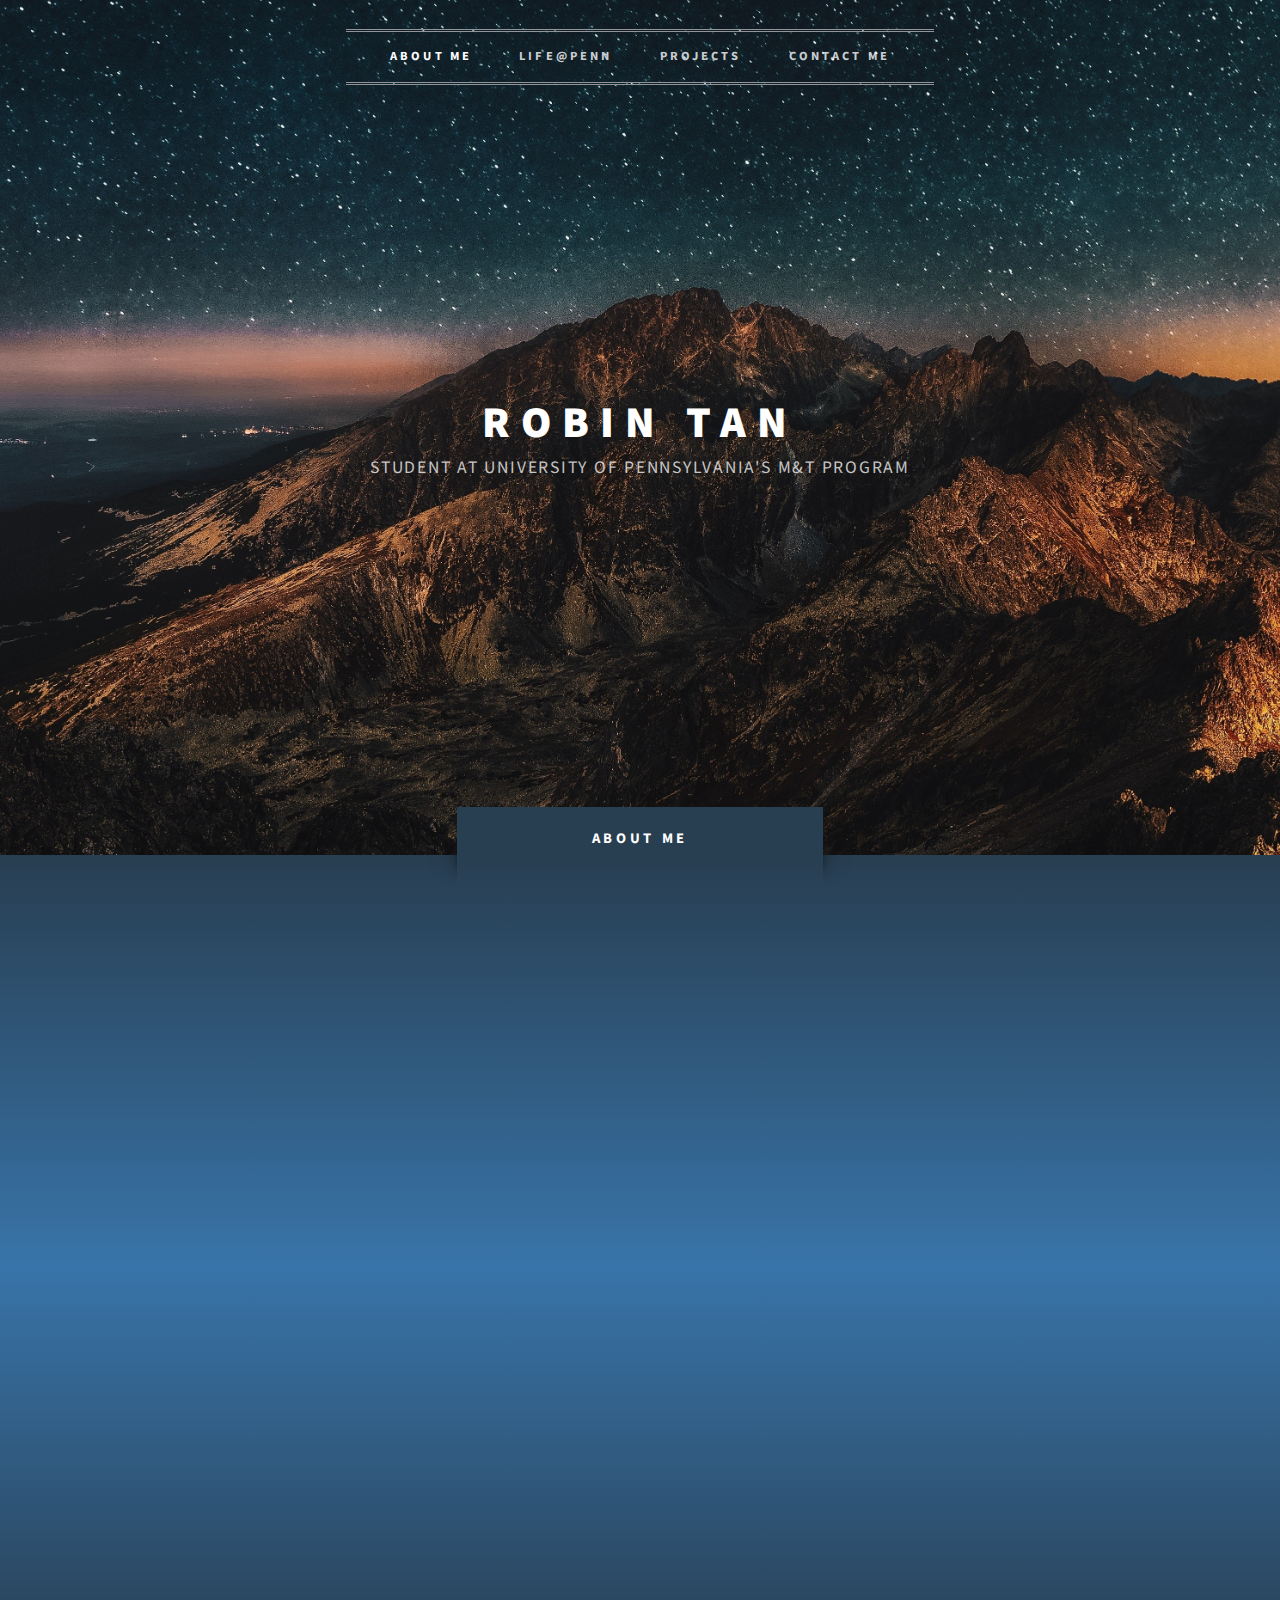
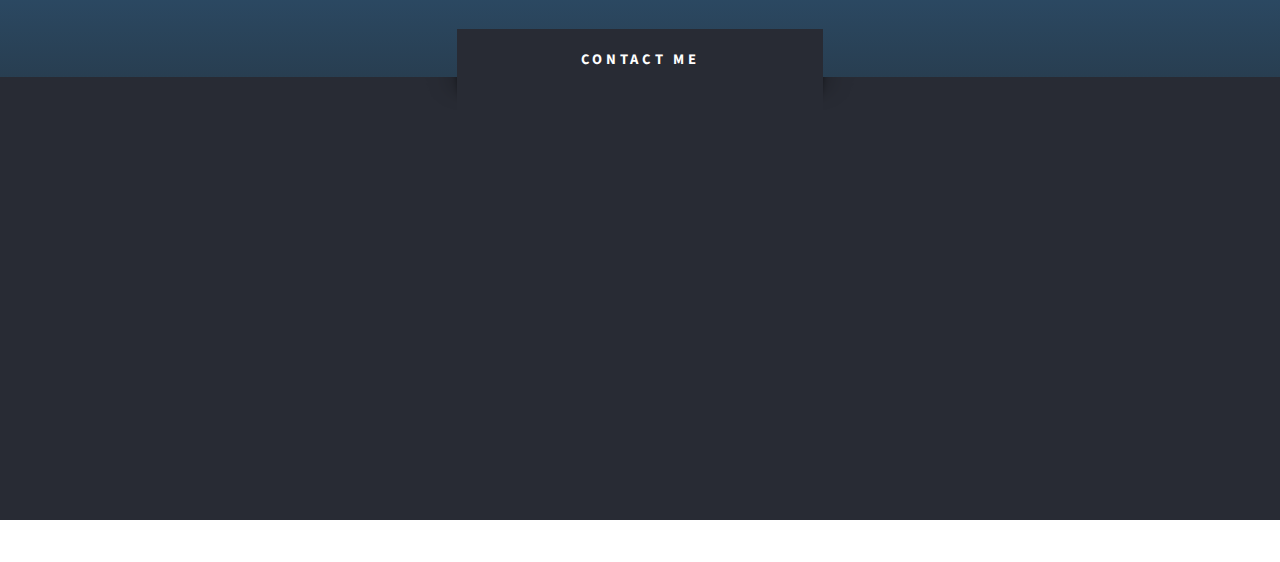
==== index.html @ c348335b "Uploaded files" ====
<!DOCTYPE HTML>
<!--
	Robin Tan Personal Website - About Me
	Adapted from @ajlkn | html5up.net
-->
<html>

	<head>
		<title>About Me | Robin Tan</title>
		<meta charset="utf-8" />
		<meta name="viewport" content="width=device-width, initial-scale=1, user-scalable=no" />
		<link rel="stylesheet" href="assets/css/main.css" />
		<link href="https://unpkg.com/aos@2.3.1/dist/aos.css" rel="stylesheet">
	</head>
	
	<body class="homepage is-preload" data-aos="fade-up">
	
		<div id="page-wrapper">

			<!-- Header -->
				<section id="header" class="wrapper">
				<!-- Banner image taken from https://scontent-lhr3-1.cdninstagram.com -->

					<!-- Logo -->
						<div id="logo">
							<h1>Robin Tan</h1>
							<p>Student at University of Pennsylvania's M&T Program</p>
						</div>

					<!-- Nav -->
						<nav id="nav">
							<ul>
								<li><a href="#aboutme;" style="color:#fff">About Me</a></li>
								<li><a href="Life@Penn.html">Life@Penn</a></li>
								<li><a href="Projects.html">Projects</a></li>
								<li><a href="#contactme;">Contact Me</a></li>
							</ul>
						</nav>

				</section>

			<!-- Body -->
				<section id="body" class="wrapper pagestyle1">
				
					<div id="aboutme;" class="title"> <a href ="#aboutme;" style="text-decoration:none;">About Me</a></div> 
					
					<div class="container">
					
						<img class = "image-round" src="images\headshot.jpg" height = "250" width = "250"  data-aos="fade-in" data-aos-duration="2500">
						
						<p class="style3" data-aos="fade-in" data-aos-duration="2500"> <br> I am a sophomore in the <a href="https://fisher.wharton.upenn.edu/" target = "_blank">
						Management and Technology Program</a>, a competitive dual-degree program between the <b>School of Engineering and Applied Science</b> and the 
						<b>Wharton School</b> at the <b>University of Pennsylvania</b>, where I am studying <b>Computer Science</b> and <b>Finance</b> with a minor in 
						Mathematics. </p><br>
						
						<p class="style3"  data-aos="fade-in" data-aos-duration="2500"> I am enthusiastic about pursuing software engineering, data analytics, and product management after graduation.
						Through my local state university, I have conducted a total of <b>6 research projects</b> in machine learning and artificial intelligence and have been published in numerous international conferences and journals.
						In addition, I am huge robotics geek: I had the honor of co-captaining the <b>world's first and only 2x World Champion</b> FIRST Tech Challenge robotics team.
						I also love dabbling in coding projects, and I have worked with companies ranging from small startups to industry-leading giants. </p><br>
						
						<p class="style3"  data-aos="fade-in" data-aos-duration="2500"> I am originally from <b>Beaverton, Oregon</b>, where I was the Valedictorian of Jesuit High School. 
						At Jesuit, I co-led our school's History Bowl team, co-led a STEM-for-youth volunteer organization, and volunteered frequently at a local retirement home. 
						My hobbies include teaching kids, playing poker, and hiking. In my free time, I love getting my hands dirty with do-it-yourself building projects as well as meeting new people :0! </p><br>
						</p>
						
					</div>
					
				</section>
				
				

			<!-- Footer -->
				<section id="footer" class="wrapper">
				
					<div id="contactme;" class="title"><a href= "#contactme;" style="text-decoration:none;">Contact Me</a></div>
					
					<div class="container" data-aos="fade-up" data-aos-duration="2500">
						<div class="row">
							<div class="col-23 col-12-medium">
							
								<!-- Contact -->
									<section class="feature-list small">
										<div class="row">
										
											<div class="col-3 col-12-small">
												<section>
													<h3 class="icon solid fa-home">Mailing Address</h3>
													<p>
														The Radian<br />
														3925 Walnut St<br />
														Philadelphia, PA 19104
													</p>
												</section>
											</div>
											
											<div class="col-3 col-12-small">
												<section>
													<h3 class="icon solid fa-comment">Social</h3>
													<p>
														<a href="https://github.com/robintan98" target = "_blank">github.com/robintan98</a><br/>
														<a href="https://linkedin.com/in/robintan00" target = "_blank">linkedin.com/in/robintan00</a><br/>
														<a href="https://facebook.com/robintan00" target = "_blank">facebook.com/robintan00</a>
													</p>
												</section>
											</div>
											
											<div class="col-3 col-12-small">
												<section>
													<h3 class="icon solid fa-envelope">Email</h3>
													<p>
														<a href="mailto:robin.tan98@gmail.com">robin.tan98@gmail.com</a>
														<a href="mailto:robintan@wharton.upenn.edu">robintan@wharton.upenn.edu</a>
													</p>
												</section>
											</div>
											
											<div class="col-3 col-12-small">
												<section>
													<h3 class="icon solid fa-phone">Phone</h3>
													<p>
														(503) 801-3299
													</p>
												</section>
											</div>
											
										</div>
									</section>

							</div>
						</div>
						<div id="copyright">
							<ul>
								<li>&copy;Robin Tan.</li><li>Adapted from <a href="http://html5up.net">HTML5 UP</a></li>
							</ul>
						</div>
						
					</div>
					
				</section>

		</div>

		<!-- Scripts -->
			<script src="assets/js/jquery.min.js"></script>
			<script src="assets/js/jquery.dropotron.min.js"></script>
			<script src="assets/js/browser.min.js"></script>
			<script src="assets/js/breakpoints.min.js"></script>
			<script src="assets/js/util.js"></script>
			<script src="assets/js/main.js"></script>
			<script src="https://unpkg.com/aos@next/dist/aos.js"></script>
			<script>
				AOS.init();
			</script>
			
	</body>
	
</html>
---- assets/css/main.css ----
@import url("fontawesome-all.min.css");
@import url("https://fonts.googleapis.com/css?family=Source+Sans+Pro:400,400italic,700,900");

/*
	Robin Tan Personal Website
	Adapted from @ajlkn | html5up.net
*/

html, body, div, span, applet, object,
iframe, h1, h2, h3, h4, h5, h6, p, blockquote,
pre, a, abbr, acronym, address, big, cite,
code, del, dfn, em, img, ins, kbd, q, s, samp,
small, strike, strong, sub, sup, tt, var, b,
u, i, center, dl, dt, dd, ol, ul, li, fieldset,
form, label, legend, table, caption, tbody,
tfoot, thead, tr, th, td, article, aside,
canvas, details, embed, figure, figcaption,
footer, header, hgroup, menu, nav, output, ruby,
section, summary, time, mark, audio, video {
	margin: 0;
	padding: 0;
	border: 0;
	font-size: 100%;
	font: inherit;
	vertical-align: baseline;}

article, aside, details, figcaption, figure,
footer, header, hgroup, menu, nav, section {
	display: block;}

body {
	line-height: 1;
	width: 100%;
    height: 100%;
    margin: 0px;
    padding: 0px;
    overflow-x: hidden; 
}

ol, ul {
	list-style: none;
}

blockquote, q {
	quotes: none;
}

	blockquote:before, blockquote:after, q:before, q:after {
		content: '';
		content: none;
	}

table {
	border-collapse: collapse;
	border-spacing: 0;
}

body {
	-webkit-text-size-adjust: none;
}

mark {
	background-color: transparent;
	color: inherit;
}

input::-moz-focus-inner {
	border: 0;
	padding: 0;
}

input, select, textarea {
	-moz-appearance: none;
	-webkit-appearance: none;
	-ms-appearance: none;
	appearance: none;
}

/* Basic */

	@-ms-viewport {
		width: device-width;
	}

	html {
		box-sizing: border-box;
		scroll-behavior: smooth;
	}

	*, *:before, *:after {
		box-sizing: inherit;
	}

	body.is-preload *, body.is-preload *:before, body.is-preload *:after {
		-moz-animation: none !important;
		-webkit-animation: none !important;
		-ms-animation: none !important;
		animation: none !important;
		-moz-transition: none !important;
		-webkit-transition: none !important;
		-ms-transition: none !important;
		transition: none !important;
	}

	body, input, textarea, select {
		font-family: 'Source Sans Pro', sans-serif;
		font-weight: 400;
		color: #919499;
		font-size: 14pt;
		line-height: 1.75em;
		letter-spacing: 0.025em;
	}

	h1, h2, h3, h4, h5, h6 {
		font-weight: 700;
		color: #484d55;
	}

		h1 a, h2 a, h3 a, h4 a, h5 a, h6 a {
			color: inherit;
			text-decoration: none;
		}

	a {
		-moz-transition: color .25s ease-in-out;
		-webkit-transition: color .25s ease-in-out;
		-ms-transition: color .25s ease-in-out;
		transition: color .25s ease-in-out;
		text-decoration: underline;
		color: #717479;
	}

		a:hover {
			text-decoration: none;
		}

	strong, b {
		font-weight: 700;
		color: #484d55;
	}

	blockquote {
		border-left: solid 0.5em #ddd;
		padding: 1em 0 1em 2em;
		font-style: italic;
	}

	em, i {
		font-style: italic;
	}

	hr {
		border: 0;
		border-top: solid 1px #ddd;
		margin: 2em 0 2em 0;
	}

	sub {
		position: relative;
		top: 0.5em;
		font-size: 0.8em;
	}

	sup {
		position: relative;
		top: -0.5em;
		font-size: 0.8em;
	}

	.nobr {
		white-space: nowrap;
	}

	br.clear {
		clear: both;
	}

	p, ul, ol, dl, table, blockquote, form {
		margin-bottom: 2em;
	}

/* Container */

	.container {
		margin: 0 auto;
		max-width: 100%;
		width: 68em;
	}
	
		.container .image {
			border: 2px solid #021a40;
			border-radius: 1%;
			backround-color: #ff0;
		}
		
		.container .image-round {
			border: 2px solid #021a40;
			border-radius: 50%;
			backround-color: #ff0;
		}

		@media screen and (max-width: 1680px) {

			.container {
				width: 70em;
			}

		}

		@media screen and (max-width: 1280px) {

			.container {
				width: calc(100% - 100px);
			}

		}

		@media screen and (max-width: 980px) {

			.container {
				width: calc(100% - 100px);
			}

		}

		@media screen and (max-width: 736px) {

			.container {
				width: calc(100% - 40px);
			}

		}

/* Row */

	.row {
		display: flex;
		flex-wrap: wrap;
		box-sizing: border-box;
		align-items: stretch;
	}

		.row > * {
			box-sizing: border-box;
		}

		.row.gtr-uniform > * > :last-child {
			margin-bottom: 0;
		}

		.row.aln-left {
			justify-content: flex-start;
		}

		.row.aln-center {
			justify-content: center;
		}

		.row.aln-right {
			justify-content: flex-end;
		}

		.row.aln-top {
			align-items: flex-start;
		}

		.row.aln-middle {
			align-items: center;
		}

		.row.aln-bottom {
			align-items: flex-end;
		}

		.row > .imp {
			order: -1;
		}

		.row > .col-1 {
			width: 8.33333%;
		}

		.row > .off-1 {
			margin-left: 8.33333%;
		}

		.row > .col-2 {
			width: 16.66667%;
		}

		.row > .off-2 {
			margin-left: 16.66667%;
		}

		.row > .col-3 {
			width: 25%;
		}

		.row > .off-3 {
			margin-left: 25%;
		}

		.row > .col-4 {
			width: 33.33333%;
		}

		.row > .off-4 {
			margin-left: 33.33333%;
		}

		.row > .col-5 {
			width: 41.66667%;
		}

		.row > .off-5 {
			margin-left: 41.66667%;
		}

		.row > .col-6 {
			width: 50%;
		}

		.row > .off-6 {
			margin-left: 50%;
		}

		.row > .col-7 {
			width: 58.33333%;
		}

		.row > .off-7 {
			margin-left: 58.33333%;
		}

		.row > .col-8 {
			width: 66.66667%;
		}

		.row > .off-8 {
			margin-left: 66.66667%;
		}

		.row > .col-9 {
			width: 75%;
		}

		.row > .off-9 {
			margin-left: 75%;
		}

		.row > .col-10 {
			width: 83.33333%;
		}

		.row > .off-10 {
			margin-left: 83.33333%;
		}

		.row > .col-11 {
			width: 91.66667%;
		}

		.row > .off-11 {
			margin-left: 91.66667%;
		}

		.row > .col-12 {
			width: 100%;
		}

		.row > .off-12 {
			margin-left: 100%;
		}

		.row.gtr-0 {
			margin-top: 0px;
			margin-left: 0px;
		}

			.row.gtr-0 > * {
				padding: 0px 0 0 0px;
			}

			.row.gtr-0.gtr-uniform {
				margin-top: 0px;
			}

				.row.gtr-0.gtr-uniform > * {
					padding-top: 0px;
				}

		.row.gtr-25 {
			margin-top: -12.5px;
			margin-left: -12.5px;
		}

			.row.gtr-25 > * {
				padding: 12.5px 0 0 12.5px;
			}

			.row.gtr-25.gtr-uniform {
				margin-top: -12.5px;
			}

				.row.gtr-25.gtr-uniform > * {
					padding-top: 12.5px;
				}

		.row.gtr-50 {
			margin-top: -25px;
			margin-left: -25px;
		}

			.row.gtr-50 > * {
				padding: 25px 0 0 25px;
			}

			.row.gtr-50.gtr-uniform {
				margin-top: -25px;
			}

				.row.gtr-50.gtr-uniform > * {
					padding-top: 25px;
				}

		.row {
			margin-top: -50px;
			margin-left: -50px;
		}

			.row > * {
				padding: 50px 0 0 50px;
			}

			.row.gtr-uniform {
				margin-top: -50px;
			}

				.row.gtr-uniform > * {
					padding-top: 50px;
				}

		.row.gtr-150 {
			margin-top: -75px;
			margin-left: -75px;
		}

			.row.gtr-150 > * {
				padding: 75px 0 0 75px;
			}

			.row.gtr-150.gtr-uniform {
				margin-top: -75px;
			}

				.row.gtr-150.gtr-uniform > * {
					padding-top: 75px;
				}

		.row.gtr-200 {
			margin-top: -100px;
			margin-left: -100px;
		}

			.row.gtr-200 > * {
				padding: 100px 0 0 100px;
			}

			.row.gtr-200.gtr-uniform {
				margin-top: -100px;
			}

				.row.gtr-200.gtr-uniform > * {
					padding-top: 100px;
				}

		@media screen and (max-width: 1680px) {

			.row {
				display: flex;
				flex-wrap: wrap;
				box-sizing: border-box;
				align-items: stretch;
			}

				.row > * {
					box-sizing: border-box;
				}

				.row.gtr-uniform > * > :last-child {
					margin-bottom: 0;
				}

				.row.aln-left {
					justify-content: flex-start;
				}

				.row.aln-center {
					justify-content: center;
				}

				.row.aln-right {
					justify-content: flex-end;
				}

				.row.aln-top {
					align-items: flex-start;
				}

				.row.aln-middle {
					align-items: center;
				}

				.row.aln-bottom {
					align-items: flex-end;
				}

				.row > .imp-xlarge {
					order: -1;
				}

				.row > .col-1-xlarge {
					width: 8.33333%;
				}

				.row > .off-1-xlarge {
					margin-left: 8.33333%;
				}

				.row > .col-2-xlarge {
					width: 16.66667%;
				}

				.row > .off-2-xlarge {
					margin-left: 16.66667%;
				}

				.row > .col-3-xlarge {
					width: 25%;
				}

				.row > .off-3-xlarge {
					margin-left: 25%;
				}

				.row > .col-4-xlarge {
					width: 33.33333%;
				}

				.row > .off-4-xlarge {
					margin-left: 33.33333%;
				}

				.row > .col-5-xlarge {
					width: 41.66667%;
				}

				.row > .off-5-xlarge {
					margin-left: 41.66667%;
				}

				.row > .col-6-xlarge {
					width: 50%;
				}

				.row > .off-6-xlarge {
					margin-left: 50%;
				}

				.row > .col-7-xlarge {
					width: 58.33333%;
				}

				.row > .off-7-xlarge {
					margin-left: 58.33333%;
				}

				.row > .col-8-xlarge {
					width: 66.66667%;
				}

				.row > .off-8-xlarge {
					margin-left: 66.66667%;
				}

				.row > .col-9-xlarge {
					width: 75%;
				}

				.row > .off-9-xlarge {
					margin-left: 75%;
				}

				.row > .col-10-xlarge {
					width: 83.33333%;
				}

				.row > .off-10-xlarge {
					margin-left: 83.33333%;
				}

				.row > .col-11-xlarge {
					width: 91.66667%;
				}

				.row > .off-11-xlarge {
					margin-left: 91.66667%;
				}

				.row > .col-12-xlarge {
					width: 100%;
				}

				.row > .off-12-xlarge {
					margin-left: 100%;
				}

				.row.gtr-0 {
					margin-top: 0px;
					margin-left: 0px;
				}

					.row.gtr-0 > * {
						padding: 0px 0 0 0px;
					}

					.row.gtr-0.gtr-uniform {
						margin-top: 0px;
					}

						.row.gtr-0.gtr-uniform > * {
							padding-top: 0px;
						}

				.row.gtr-25 {
					margin-top: -12.5px;
					margin-left: -12.5px;
				}

					.row.gtr-25 > * {
						padding: 12.5px 0 0 12.5px;
					}

					.row.gtr-25.gtr-uniform {
						margin-top: -12.5px;
					}

						.row.gtr-25.gtr-uniform > * {
							padding-top: 12.5px;
						}

				.row.gtr-50 {
					margin-top: -25px;
					margin-left: -25px;
				}

					.row.gtr-50 > * {
						padding: 25px 0 0 25px;
					}

					.row.gtr-50.gtr-uniform {
						margin-top: -25px;
					}

						.row.gtr-50.gtr-uniform > * {
							padding-top: 25px;
						}

				.row {
					margin-top: -50px;
					margin-left: -50px;
				}

					.row > * {
						padding: 50px 0 0 50px;
					}

					.row.gtr-uniform {
						margin-top: -50px;
					}

						.row.gtr-uniform > * {
							padding-top: 50px;
						}

				.row.gtr-150 {
					margin-top: -75px;
					margin-left: -75px;
				}

					.row.gtr-150 > * {
						padding: 75px 0 0 75px;
					}

					.row.gtr-150.gtr-uniform {
						margin-top: -75px;
					}

						.row.gtr-150.gtr-uniform > * {
							padding-top: 75px;
						}

				.row.gtr-200 {
					margin-top: -100px;
					margin-left: -100px;
				}

					.row.gtr-200 > * {
						padding: 100px 0 0 100px;
					}

					.row.gtr-200.gtr-uniform {
						margin-top: -100px;
					}

						.row.gtr-200.gtr-uniform > * {
							padding-top: 100px;
						}

		}

		@media screen and (max-width: 1280px) {

			.row {
				display: flex;
				flex-wrap: wrap;
				box-sizing: border-box;
				align-items: stretch;
			}

				.row > * {
					box-sizing: border-box;
				}

				.row.gtr-uniform > * > :last-child {
					margin-bottom: 0;
				}

				.row.aln-left {
					justify-content: flex-start;
				}

				.row.aln-center {
					justify-content: center;
				}

				.row.aln-right {
					justify-content: flex-end;
				}

				.row.aln-top {
					align-items: flex-start;
				}

				.row.aln-middle {
					align-items: center;
				}

				.row.aln-bottom {
					align-items: flex-end;
				}

				.row > .imp-large {
					order: -1;
				}

				.row > .col-1-large {
					width: 8.33333%;
				}

				.row > .off-1-large {
					margin-left: 8.33333%;
				}

				.row > .col-2-large {
					width: 16.66667%;
				}

				.row > .off-2-large {
					margin-left: 16.66667%;
				}

				.row > .col-3-large {
					width: 25%;
				}

				.row > .off-3-large {
					margin-left: 25%;
				}

				.row > .col-4-large {
					width: 33.33333%;
				}

				.row > .off-4-large {
					margin-left: 33.33333%;
				}

				.row > .col-5-large {
					width: 41.66667%;
				}

				.row > .off-5-large {
					margin-left: 41.66667%;
				}

				.row > .col-6-large {
					width: 50%;
				}

				.row > .off-6-large {
					margin-left: 50%;
				}

				.row > .col-7-large {
					width: 58.33333%;
				}

				.row > .off-7-large {
					margin-left: 58.33333%;
				}

				.row > .col-8-large {
					width: 66.66667%;
				}

				.row > .off-8-large {
					margin-left: 66.66667%;
				}

				.row > .col-9-large {
					width: 75%;
				}

				.row > .off-9-large {
					margin-left: 75%;
				}

				.row > .col-10-large {
					width: 83.33333%;
				}

				.row > .off-10-large {
					margin-left: 83.33333%;
				}

				.row > .col-11-large {
					width: 91.66667%;
				}

				.row > .off-11-large {
					margin-left: 91.66667%;
				}

				.row > .col-12-large {
					width: 100%;
				}

				.row > .off-12-large {
					margin-left: 100%;
				}

				.row.gtr-0 {
					margin-top: 0px;
					margin-left: 0px;
				}

					.row.gtr-0 > * {
						padding: 0px 0 0 0px;
					}

					.row.gtr-0.gtr-uniform {
						margin-top: 0px;
					}

						.row.gtr-0.gtr-uniform > * {
							padding-top: 0px;
						}

				.row.gtr-25 {
					margin-top: -8.75px;
					margin-left: -8.75px;
				}

					.row.gtr-25 > * {
						padding: 8.75px 0 0 8.75px;
					}

					.row.gtr-25.gtr-uniform {
						margin-top: -8.75px;
					}

						.row.gtr-25.gtr-uniform > * {
							padding-top: 8.75px;
						}

				.row.gtr-50 {
					margin-top: -17.5px;
					margin-left: -17.5px;
				}

					.row.gtr-50 > * {
						padding: 17.5px 0 0 17.5px;
					}

					.row.gtr-50.gtr-uniform {
						margin-top: -17.5px;
					}

						.row.gtr-50.gtr-uniform > * {
							padding-top: 17.5px;
						}

				.row {
					margin-top: -35px;
					margin-left: -35px;
				}

					.row > * {
						padding: 35px 0 0 35px;
					}

					.row.gtr-uniform {
						margin-top: -35px;
					}

						.row.gtr-uniform > * {
							padding-top: 35px;
						}

				.row.gtr-150 {
					margin-top: -52.5px;
					margin-left: -52.5px;
				}

					.row.gtr-150 > * {
						padding: 52.5px 0 0 52.5px;
					}

					.row.gtr-150.gtr-uniform {
						margin-top: -52.5px;
					}

						.row.gtr-150.gtr-uniform > * {
							padding-top: 52.5px;
						}

				.row.gtr-200 {
					margin-top: -70px;
					margin-left: -70px;
				}

					.row.gtr-200 > * {
						padding: 70px 0 0 70px;
					}

					.row.gtr-200.gtr-uniform {
						margin-top: -70px;
					}

						.row.gtr-200.gtr-uniform > * {
							padding-top: 70px;
						}

		}

		@media screen and (max-width: 980px) {

			.row {
				display: flex;
				flex-wrap: wrap;
				box-sizing: border-box;
				align-items: stretch;
			}

				.row > * {
					box-sizing: border-box;
				}

				.row.gtr-uniform > * > :last-child {
					margin-bottom: 0;
				}

				.row.aln-left {
					justify-content: flex-start;
				}

				.row.aln-center {
					justify-content: center;
				}

				.row.aln-right {
					justify-content: flex-end;
				}

				.row.aln-top {
					align-items: flex-start;
				}

				.row.aln-middle {
					align-items: center;
				}

				.row.aln-bottom {
					align-items: flex-end;
				}

				.row > .imp-medium {
					order: -1;
				}

				.row > .col-1-medium {
					width: 8.33333%;
				}

				.row > .off-1-medium {
					margin-left: 8.33333%;
				}

				.row > .col-2-medium {
					width: 16.66667%;
				}

				.row > .off-2-medium {
					margin-left: 16.66667%;
				}

				.row > .col-3-medium {
					width: 25%;
				}

				.row > .off-3-medium {
					margin-left: 25%;
				}

				.row > .col-4-medium {
					width: 33.33333%;
				}

				.row > .off-4-medium {
					margin-left: 33.33333%;
				}

				.row > .col-5-medium {
					width: 41.66667%;
				}

				.row > .off-5-medium {
					margin-left: 41.66667%;
				}

				.row > .col-6-medium {
					width: 50%;
				}

				.row > .off-6-medium {
					margin-left: 50%;
				}

				.row > .col-7-medium {
					width: 58.33333%;
				}

				.row > .off-7-medium {
					margin-left: 58.33333%;
				}

				.row > .col-8-medium {
					width: 66.66667%;
				}

				.row > .off-8-medium {
					margin-left: 66.66667%;
				}

				.row > .col-9-medium {
					width: 75%;
				}

				.row > .off-9-medium {
					margin-left: 75%;
				}

				.row > .col-10-medium {
					width: 83.33333%;
				}

				.row > .off-10-medium {
					margin-left: 83.33333%;
				}

				.row > .col-11-medium {
					width: 91.66667%;
				}

				.row > .off-11-medium {
					margin-left: 91.66667%;
				}

				.row > .col-12-medium {
					width: 100%;
				}

				.row > .off-12-medium {
					margin-left: 100%;
				}

				.row.gtr-0 {
					margin-top: 0px;
					margin-left: 0px;
				}

					.row.gtr-0 > * {
						padding: 0px 0 0 0px;
					}

					.row.gtr-0.gtr-uniform {
						margin-top: 0px;
					}

						.row.gtr-0.gtr-uniform > * {
							padding-top: 0px;
						}

				.row.gtr-25 {
					margin-top: -12.5px;
					margin-left: -12.5px;
				}

					.row.gtr-25 > * {
						padding: 12.5px 0 0 12.5px;
					}

					.row.gtr-25.gtr-uniform {
						margin-top: -12.5px;
					}

						.row.gtr-25.gtr-uniform > * {
							padding-top: 12.5px;
						}

				.row.gtr-50 {
					margin-top: -25px;
					margin-left: -25px;
				}

					.row.gtr-50 > * {
						padding: 25px 0 0 25px;
					}

					.row.gtr-50.gtr-uniform {
						margin-top: -25px;
					}

						.row.gtr-50.gtr-uniform > * {
							padding-top: 25px;
						}

				.row {
					margin-top: -50px;
					margin-left: -50px;
				}

					.row > * {
						padding: 50px 0 0 50px;
					}

					.row.gtr-uniform {
						margin-top: -50px;
					}

						.row.gtr-uniform > * {
							padding-top: 50px;
						}

				.row.gtr-150 {
					margin-top: -75px;
					margin-left: -75px;
				}

					.row.gtr-150 > * {
						padding: 75px 0 0 75px;
					}

					.row.gtr-150.gtr-uniform {
						margin-top: -75px;
					}

						.row.gtr-150.gtr-uniform > * {
							padding-top: 75px;
						}

				.row.gtr-200 {
					margin-top: -100px;
					margin-left: -100px;
				}

					.row.gtr-200 > * {
						padding: 100px 0 0 100px;
					}

					.row.gtr-200.gtr-uniform {
						margin-top: -100px;
					}

						.row.gtr-200.gtr-uniform > * {
							padding-top: 100px;
						}

		}

		@media screen and (max-width: 736px) {

			.row {
				display: flex;
				flex-wrap: wrap;
				box-sizing: border-box;
				align-items: stretch;
			}

				.row > * {
					box-sizing: border-box;
				}

				.row.gtr-uniform > * > :last-child {
					margin-bottom: 0;
				}

				.row.aln-left {
					justify-content: flex-start;
				}

				.row.aln-center {
					justify-content: center;
				}

				.row.aln-right {
					justify-content: flex-end;
				}

				.row.aln-top {
					align-items: flex-start;
				}

				.row.aln-middle {
					align-items: center;
				}

				.row.aln-bottom {
					align-items: flex-end;
				}

				.row > .imp-small {
					order: -1;
				}

				.row > .col-1-small {
					width: 8.33333%;
				}

				.row > .off-1-small {
					margin-left: 8.33333%;
				}

				.row > .col-2-small {
					width: 16.66667%;
				}

				.row > .off-2-small {
					margin-left: 16.66667%;
				}

				.row > .col-3-small {
					width: 25%;
				}

				.row > .off-3-small {
					margin-left: 25%;
				}

				.row > .col-4-small {
					width: 33.33333%;
				}

				.row > .off-4-small {
					margin-left: 33.33333%;
				}

				.row > .col-5-small {
					width: 41.66667%;
				}

				.row > .off-5-small {
					margin-left: 41.66667%;
				}

				.row > .col-6-small {
					width: 50%;
				}

				.row > .off-6-small {
					margin-left: 50%;
				}

				.row > .col-7-small {
					width: 58.33333%;
				}

				.row > .off-7-small {
					margin-left: 58.33333%;
				}

				.row > .col-8-small {
					width: 66.66667%;
				}

				.row > .off-8-small {
					margin-left: 66.66667%;
				}

				.row > .col-9-small {
					width: 75%;
				}

				.row > .off-9-small {
					margin-left: 75%;
				}

				.row > .col-10-small {
					width: 83.33333%;
				}

				.row > .off-10-small {
					margin-left: 83.33333%;
				}

				.row > .col-11-small {
					width: 91.66667%;
				}

				.row > .off-11-small {
					margin-left: 91.66667%;
				}

				.row > .col-12-small {
					width: 100%;
				}

				.row > .off-12-small {
					margin-left: 100%;
				}

				.row.gtr-0 {
					margin-top: 0px;
					margin-left: 0px;
				}

					.row.gtr-0 > * {
						padding: 0px 0 0 0px;
					}

					.row.gtr-0.gtr-uniform {
						margin-top: 0px;
					}

						.row.gtr-0.gtr-uniform > * {
							padding-top: 0px;
						}

				.row.gtr-25 {
					margin-top: -7.5px;
					margin-left: -7.5px;
				}

					.row.gtr-25 > * {
						padding: 7.5px 0 0 7.5px;
					}

					.row.gtr-25.gtr-uniform {
						margin-top: -7.5px;
					}

						.row.gtr-25.gtr-uniform > * {
							padding-top: 7.5px;
						}

				.row.gtr-50 {
					margin-top: -15px;
					margin-left: -15px;
				}

					.row.gtr-50 > * {
						padding: 15px 0 0 15px;
					}

					.row.gtr-50.gtr-uniform {
						margin-top: -15px;
					}

						.row.gtr-50.gtr-uniform > * {
							padding-top: 15px;
						}

				.row {
					margin-top: -30px;
					margin-left: -30px;
				}

					.row > * {
						padding: 30px 0 0 30px;
					}

					.row.gtr-uniform {
						margin-top: -30px;
					}

						.row.gtr-uniform > * {
							padding-top: 30px;
						}

				.row.gtr-150 {
					margin-top: -45px;
					margin-left: -45px;
				}

					.row.gtr-150 > * {
						padding: 45px 0 0 45px;
					}

					.row.gtr-150.gtr-uniform {
						margin-top: -45px;
					}

						.row.gtr-150.gtr-uniform > * {
							padding-top: 45px;
						}

				.row.gtr-200 {
					margin-top: -60px;
					margin-left: -60px;
				}

					.row.gtr-200 > * {
						padding: 60px 0 0 60px;
					}

					.row.gtr-200.gtr-uniform {
						margin-top: -60px;
					}

						.row.gtr-200.gtr-uniform > * {
							padding-top: 60px;
						}

		}

/* Section/Article */

	section,
	article {
		margin: 0 0 4em 0;
	}

	section > :last-child,
	article > :last-child,
	section:last-child,
	article:last-child {
		margin-bottom: 0;
	}

	header.style1 {
		text-align: center;
		padding: 3em 0 3em 0;
	}

		header.style1 h2 {
			font-weight: 700;
			font-size: 2em;
			letter-spacing: 0.075em;
			line-height: 1.5em;
		}

		header.style1 p {
			color: #b1b4b9;
			display: block;
			margin: 1.15em 0 0 0;
			font-size: 1.3em;
			letter-spacing: 0.075em;
			line-height: 1.5em;
		}

/* Table */

	table {
		width: 100%;
	}

		table.default {
			width: 100%;
		}

			table.default tbody tr:nth-child(2n+2) {
				background: #f4f4f4;
			}

			table.default td {
				padding: 0.5em 1em 0.5em 1em;
			}

			table.default th {
				text-align: left;
				font-weight: 400;
				padding: 0.5em 1em 0.5em 1em;
			}

			table.default thead {
				background: #484d55;
				color: #fff;
			}

			table.default tfoot {
				background: #eee;
			}

/* Form */

	form label {
		display: block;
		font-weight: 700;
		color: #484d55;
		margin: 0.25em 0 0.5em 0;
	}

	form input[type="text"],
	form input[type="email"],
	form input[type="password"],
	form select,
	form textarea {
		-moz-transition: all .25s ease-in-out;
		-webkit-transition: all .25s ease-in-out;
		-ms-transition: all .25s ease-in-out;
		transition: all .25s ease-in-out;
		-webkit-appearance: none;
		display: block;
		border: 0;
		background: #eee;
		box-shadow: inset 0px 0px 1px 0px #a0a1a7;
		border-radius: 0.35em;
		width: 100%;
		padding: 0.75em 1em 0.75em 1em;
	}

		form input[type="text"]:focus,
		form input[type="email"]:focus,
		form input[type="password"]:focus,
		form select:focus,
		form textarea:focus {
			background: #f8f8f8;
		}

	form input[type="text"],
	form input[type="email"]
	input[type="password"] {
		line-height: 1em;
	}

	form select {
		line-height: 1em;
	}

	form textarea {
		min-height: 8em;
	}

	form ul.actions {
		margin-top: 0;
	}

	form ::-webkit-input-placeholder {
		color: #555 !important;
		font-style: italic;
		line-height: 1.35em;
	}

	form :-moz-placeholder {
		color: #555 !important;
		font-style: italic;
	}

	form ::-moz-placeholder {
		color: #555 !important;
		font-style: italic;
	}

	form :-ms-input-placeholder {
		color: #555 !important;
		font-style: italic;
	}

	form ::-moz-focus-inner {
		border: 0;
	}

/* Image */

	.image {
		display: inline-block;
	}

		.image img {
			display: block;
			width: 100%;
		}

		.image.fit {
			display: block;
			width: 100%;
		}

		.image.left {
			float: left;
			margin: 0 2em 2em 0;
		}

		.image.centered {
			display: block;
			margin: 0 0 2em 0;
		}

			.image.centered img {
				margin: 0 auto;
				width: auto;
			}

		.image.featured {
			display: block;
			width: 100%;
			margin: 0 0 2em 0;
		}

/* Button */

	input[type="button"],
	input[type="submit"],
	input[type="reset"],
	button,
	.button {
		-moz-transition: all .25s ease-in-out;
		-webkit-transition: all .25s ease-in-out;
		-ms-transition: all .25s ease-in-out;
		transition: all .25s ease-in-out;
		display: inline-block;
		background: #444;
		text-align: center;
		text-transform: uppercase;
		font-weight: 700;
		letter-spacing: 0.25em;
		text-decoration: none;
		border-radius: 0.35em;
		border: 0;
		outline: 0;
		cursor: pointer;
		padding: 0 2.25em 0 2.25em;
		font-size: 0.9em;
		min-width: 12em;
		height: 4em;
		line-height: 4em;
	}

		input[type="button"]:hover,
		input[type="submit"]:hover,
		input[type="reset"]:hover,
		button:hover,
		.button:hover {
			background-color: #f98780;
		}

		input[type="button"].large,
		input[type="submit"].large,
		input[type="reset"].large,
		button.large,
		.button.large {
			font-size: 1em;
			min-width: 14em;
		}

		input[type="button"].style1,
		input[type="submit"].style1,
		input[type="reset"].style1,
		button.style1,
		.button.style1 {
			background: #e97770 url("images/overlay.png");
			color: #fff;
		}

			input[type="button"].style1:hover,
			input[type="submit"].style1:hover,
			input[type="reset"].style1:hover,
			button.style1:hover,
			.button.style1:hover {
				background-color: #f98780;
			}

			input[type="button"].style1:active,
			input[type="submit"].style1:active,
			input[type="reset"].style1:active,
			button.style1:active,
			.button.style1:active {
				background-color: #d96760;
			}

		input[type="button"].style2,
		input[type="submit"].style2,
		input[type="reset"].style2,
		button.style2,
		.button.style2 {
			background: none;
			color: #606167;
			box-shadow: inset 0px 0px 2px 0px #a0a1a7;
		}

			input[type="button"].style2:hover,
			input[type="submit"].style2:hover,
			input[type="reset"].style2:hover,
			button.style2:hover,
			.button.style2:hover {
				box-shadow: inset 0px 0px 2px 0px #606167;
			}

			input[type="button"].style2:active,
			input[type="submit"].style2:active,
			input[type="reset"].style2:active,
			button.style2:active,
			.button.style2:active {
				box-shadow: inset 0px 0px 2px 0px #202127;
			}

		input[type="button"].style3,
		input[type="submit"].style3,
		input[type="reset"].style3,
		button.style3,
		.button.style3 {
			background: #2f333b url("images/overlay.png");
			color: #fff;
		}

			input[type="button"].style3:hover,
			input[type="submit"].style3:hover,
			input[type="reset"].style3:hover,
			button.style3:hover,
			.button.style3:hover {
				background-color: #3f434b;
			}

			input[type="button"].style3:active,
			input[type="submit"].style3:active,
			input[type="reset"].style3:active,
			button.style3:active,
			.button.style3:active {
				background-color: #1f232b;
			}

/* List */

	ul {
		list-style: disc;
		padding-left: 1em;
	}

		ul li {
			padding-left: 0.5em;
		}

		ul.style2 {
			list-style: none;
			padding-left: 0;
		}

			ul.style2 li {
				border-top: solid 1px #eee;
				padding: 1.5em 0 0 0;
				margin: 1.5em 0 0 0;
			}

				ul.style2 li:first-child {
					border-top: 0;
					padding-top: 0;
					margin-top: 0;
				}

		ul.style3 {
			list-style: none;
			padding-left: 0;
		}

			ul.style3 li {
				border-top: solid 1px #eee;
				padding: 0.5em 0 0 0;
				margin: 0.5em 0 0 0;
			}

				ul.style3 li:first-child {
					border-top: 0;
					padding-top: 0;
					margin-top: 0;
				}

	ol {
		list-style: decimal;
		padding-left: 1.25em;
	}

		ol li {
			padding-left: 0.25em;
		}

/* Actions */

	ul.actions {
		list-style: none;
		padding-left: 0;
		margin: 3em 0 0 0;
	}

		ul.actions li {
			display: inline-block;
			margin: 0 0.75em 0 0.75em;
			padding-left: 0;
		}

			ul.actions li:first-child {
				margin-left: 0;
			}

			ul.actions li:last-child {
				margin-right: 0;
			}

		ul.actions.special {
			text-align: center;
		}

/* RowBox - Left*/

	.rowbox-left {
		position: relative;
		display: block;
		color: #d9d9d9;
		text-decoration: none;
		-moz-transition: all .25s ease-in-out;
		-webkit-transition: all .25s ease-in-out;
		-o-transition: all .25s ease-in-out;
		-ms-transition: all .25s ease-in-out;
		transition: all .25s ease-in-out;
		border-radius: 0.5em;
		border: 2px solid;
		border-color: #d9d9d9;
		padding: 0 1.5em 0 1.5em;
		height: 14em;
	}

		.rowbox-left .description img {
			position:absolute;
			vertical-align: middle;
			left: 1em;
			top: 50%;
			transform: translateY(-50%);
			height: 12em;
			width: 23%;
			border-radius: 0.5em;
		}
		
		.rowbox-left .description h1{
			width:300px;
			font-size: 1.4em;
			font-family: monaco;
			text-align: left;
			line-height: normal;
			width: 75%;
			padding-top: 0.75em;
			padding-bottom: 0;
			margin-left: auto;
			word-wrap: break-word;
		}
		
		.rowbox-left .description h2{
			width:300px;
			font-size: 0.75em;
			font-family: monaco;
			text-align: left;
			width: 75%;
			padding-top: 0.1em;
			padding-bottom: 0.3em;
			margin-left: auto;
			word-wrap: break-word;
		}
		
		.rowbox-left .description h3{
			width:300px;
			font-size: 0.9em;
			font-family: monaco;
			text-align: left;
			line-height: normal;
			font-weight: 500;
			width: 75%;
			padding-top: 0.3em;
			padding-bottom: 0.3em;
			margin-left: auto;
			word-wrap: break-word;
		}
		
		.rowbox-left .description h4{
			width:300px;
			font-size: 0.7em;
			font-family: monaco;
			text-align: left;
			line-height: normal;
			font-weight: 500;
			width: 75%;
			padding-top: 0.3em;
			margin-left: auto;
			word-wrap: break-word;
		}
		
		.rowbox-left hr {
			width:300px;
			width: 75%;
			margin: 5px 0 5px 0;
			margin-left: auto;
			border-style: dotted;
			padding-top: 0;
			padding-bottom: 0;
		}		
		
/* RowBox - Right*/

	.rowbox-right {
		position: relative;
		display: block;
		color: #d9d9d9;
		text-decoration: none;
		-moz-transition: all .25s ease-in-out;
		-webkit-transition: all .25s ease-in-out;
		-o-transition: all .25s ease-in-out;
		-ms-transition: all .25s ease-in-out;
		transition: all .25s ease-in-out;
		border-radius: 0.5em;
		border: 2px solid;
		border-color: #d9d9d9;
		padding: 0 1.5em 0 1.5em;
		height: 14em;
	}

		.rowbox-right .description img {
			position:absolute;
			vertical-align: middle;
			right: 1em;
			top: 50%;
			transform: translateY(-50%);
			height: 12em;
			width: 23%;
			border-radius: 0.5em;
		}
		
		.rowbox-right .description h1{
			width:300px;
			font-size: 1.4em;
			font-family: monaco;
			text-align: left;
			line-height: normal;
			width: 75%;
			padding-top: 0.75em;
			padding-bottom: 0;
			margin-right: auto;
			word-wrap: break-word;
		}
		
		.rowbox-right .description h2{
			width:300px;
			font-size: 0.75em;
			font-family: monaco;
			text-align: left;
			width: 75%;
			padding-top: 0.1em;
			padding-bottom: 0.3em;
			margin-right: auto;
			word-wrap: break-word;
		}
		
		.rowbox-right .description h3{
			width:300px;
			font-size: 0.9em;
			font-family: monaco;
			text-align: left;
			line-height: normal;
			font-weight: 500;
			width: 75%;
			padding-top: 0.3em;
			padding-bottom: 0.3em;
			margin-right: auto;
			word-wrap: break-word;
		}
		
		.rowbox-right .description h4{
			width:300px;
			font-size: 0.7em;
			font-family: monaco;
			text-align: left;
			line-height: normal;
			font-weight: 500;
			width: 75%;
			padding-top: 0.3em;
			margin-right: auto;
			word-wrap: break-word;
		}
		
		.rowbox-right hr {
			width:300px;
			width: 75%;
			margin: 5px 0 5px 0;
			margin-right: auto;
			border-style: dotted;
			padding-top: 0;
			padding-bottom: 0;
		}

/* Feature List */

	.feature-list {
		max-width: 58em;
		margin-left: auto;
		margin-right: auto;
		position: relative;
		top: 0.75em;
	}

		.feature-list section {
			border-top: solid 1px #eee;
			padding-top: 3em;
			padding-left: 5em;
			position: relative;
		}

		.feature-list h3 {
			color: #e97770 !important;
			margin: -0.35em 0 0.75em 0;
			font-size: 1.15em;
			letter-spacing: 0.05em;
		}

			.feature-list h3:before {
				display: block;
				color: #fff;
				background: #2f333b url("images/overlay.png");
				border-radius: 2.5em;
				text-align: center;
				width: 2.5em;
				height: 2.5em;
				line-height: 2.5em;
				margin-right: 0.75em;
				position: absolute;
				left: 0;
				margin-top: -0.5em;
			}

		.feature-list.small section {
			padding-left: 3.5em;
		}

		.feature-list.small h3:before {
			font-size: 0.8em;
		}

/* Icons */

	.icon {
		text-decoration: none;
		text-decoration: none;
	}

		.icon:before {
			-moz-osx-font-smoothing: grayscale;
			-webkit-font-smoothing: antialiased;
			display: inline-block;
			font-style: normal;
			font-variant: normal;
			text-rendering: auto;
			line-height: 1;
			text-transform: none !important;
			font-family: 'Font Awesome 5 Free';
			font-weight: 400;
		}

		.icon:before {
			line-height: inherit;
			font-size: 1.25em;
		}

		.icon > .label {
			display: none;
		}

		.icon.solid:before {
			font-weight: 900;
		}

		.icon.brands:before {
			font-family: 'Font Awesome 5 Brands';
		}

/* Box */

	.box header {
		margin: 0 0 1.5em 0;
	}

		.box header.style1 {
			position: relative;
			margin: -0.5em 0 0 0;
			padding-top: 0;
		}

	.box h2 {
		margin: 0 0 0.75em 0;
		font-size: 1.15em;
		letter-spacing: 0.05em;
	}

	.box h3 {
		margin: 0 0 0.5em 0;
		font-size: 1em;
		font-weight: 600;
		letter-spacing: 0.05em;
	}

	.box.post-excerpt .image.left {
		position: relative;
		top: 0.5em;
		width: 5em;
	}

	.box.post-excerpt h3, .box.post-excerpt p {
		margin-left: 7em;
	}

/* Wrapper */

	.wrapper {
		position: relative;
		padding: 6em 0 9em 0;
	}

		.wrapper .title {
			position: absolute;
			top: 0;
			left: 50%;
			text-align: center;
			text-transform: uppercase;
			display: block;
			font-weight: 700;
			letter-spacing: 0.25em;
			font-size: 1em;
			width: 25em;
			height: 3.25em;
			top: -3.25em;
			line-height: 3.25em;
			margin-bottom: -3.25em;
			margin-left: -12.5em;
			padding-top: 0.5em;
		}

			.wrapper .title:before {
				content: '';
				position: absolute;
				bottom: -38px;
				left: -35px;
				width: 35px;
				height: 38px;
				background: url("images/shadow.png");
			}

			.wrapper .title:after {
				-moz-transform: scaleX(-1);
				-webkit-transform: scaleX(-1);
				-ms-transform: scaleX(-1);
				transform: scaleX(-1);
				content: '';
				position: absolute;
				bottom: -38px;
				right: -35px;
				width: 35px;
				height: 38px;
				background: url("images/shadow.png");
			}
			
		.wrapper.pagestyle1 {
			background-image: linear-gradient(#283E51, #3874A9, #283E51);
			color: #eee;
			color: rgba(255, 255, 255, 0.75);
		}

			.wrapper.pagestyle1 .title {
				background: #283E51;
				color: #fff;
			}

			.wrapper.pagestyle1 h1, .wrapper.pagestyle1 h2, .wrapper.pagestyle1 h3, .wrapper.pagestyle1 h4, .wrapper.pagestyle1 h5, .wrapper.pagestyle1 h6, .wrapper.pagestyle1 strong, .wrapper.pagestyle1 b, .wrapper.pagestyle1 a {
				color: #fff;
			}
			
		.wrapper.pagestyle2 {
			background-image: linear-gradient(#240b36, #93291E, #240b36);
			color: #eee;
			color: rgba(255, 255, 255, 0.75);
		}

			.wrapper.pagestyle2 .title {
				background: #240b36;
				color: #fff;
			}

			.wrapper.pagestyle2 h1, .wrapper.pagestyle2 h2, .wrapper.pagestyle2 h3, .wrapper.pagestyle2 h4, .wrapper.pagestyle2 h5, .wrapper.pagestyle2 h6, .wrapper.pagestyle2 strong, .wrapper.pagestyle2 b, .wrapper.pagestyle2 a {
				color: #fff;
			}
		
		.wrapper.pagestyle3 {
			background-image: linear-gradient(#002000, #0A6C0A, #002000);
			color: #eee;
			color: rgba(255, 255, 255, 0.75);
		}

			.wrapper.pagestyle3 .title {
				background: #002000;
				color: #fff;
			}

			.wrapper.pagestyle3 h1, .wrapper.pagestyle3 h2, .wrapper.pagestyle3 h3, .wrapper.pagestyle3 h4, .wrapper.pagestyle3 h5, .wrapper.pagestyle3 h6, .wrapper.pagestyle3 strong, .wrapper.pagestyle3 b, .wrapper.pagestyle3 a {
				color: #fff;
			}

		.wrapper.style1 {
			background-image: linear-gradient(#283E51, #4B79A1);
			color: #eee;
			color: rgba(255, 255, 255, 0.75);
		}

			.wrapper.style1 .title {
				background: #283E51;
				color: #fff;
			}

			.wrapper.style1 h1, .wrapper.style1 h2, .wrapper.style1 h3, .wrapper.style1 h4, .wrapper.style1 h5, .wrapper.style1 h6, .wrapper.style1 strong, .wrapper.style1 b, .wrapper.style1 a {
				color: #fff;
			}

		.wrapper.style2 {
			background: #fff;
		}

			.wrapper.style2 .title {
				background: #fff;
				color: #484d55;
			}

		.wrapper.style3 {
			background: #f3f3f3 url("images/overlay.png");
		}

			.wrapper.style3 .title {
				background: #f3f3f3 url("images/overlay.png");
				color: #484d55;
			}

			.wrapper.style3 .image {
				border: solid 10px #fff;
			}

/* Page Wrapper */

	#page-wrapper > section {
		margin-bottom: 0;
	}

/* Header */

	#header {
		display: -moz-flex;
		display: -webkit-flex;
		display: -ms-flex;
		display: flex;
		-moz-align-items: center;
		-webkit-align-items: center;
		-ms-align-items: center;
		align-items: center;
		-moz-justify-content: center;
		-webkit-justify-content: center;
		-ms-justify-content: center;
		justify-content: center;
		position: relative;
		height: 40em;
		background: url("../../images/banner.jpg") center center;
		background-size: cover;
		padding: 0;
	}

		#header:before {
			content: '';
			position: absolute;
			top: 0;
			left: 0;
			width: 100%;
			height: 100%;
		}

		.homepage #header {
			height: 95vh;
		}

/* Logo */

	#logo {
		width: 100%;
		text-align: center;
		position: relative;
		top: 1.5em;
	}

		#logo h1 {
			font-weight: 900;
			text-transform: uppercase;
			color: #fff;
			font-size: 3em !important;
			letter-spacing: 0.25em;
		}

		#logo p {
			color: #eee;
			color: rgba(255, 255, 255, 0.75);
			text-transform: uppercase;
			margin: 1.25em 0 0 0;
			display: block;
			letter-spacing: 0.1em;
			font-size: 1.2em;
		}

/* Nav */

	#nav {
		position: absolute;
		display: block;
		top: 2em;
		left: 0;
		width: 100%;
		text-align: center;
	}

		#nav > ul {
			display: inline-block;
			border-top: 1px solid #BFBFBF;
			border-top: double;
			border-bottom: 1px solid #BFBFBF;
			border-bottom: double;
			padding: 0 1.5em 0 1.5em;
		}

			#nav > ul > li {
				display: inline-block;
				text-align: center;
				padding: 0 1.5em 0 1.5em;
			}

				#nav > ul > li > ul {
					display: none;
				}

				#nav > ul > li > a, #nav > ul > li > span {
					display: block;
					color: #eee;
					color: rgba(255, 255, 255, 0.8);
					text-transform: uppercase;
					text-decoration: none;
					font-size: 0.85em;
					font-weight: bold;
					letter-spacing: 0.25em;
					height: 4em;
					line-height: 4em;
					-moz-transition: all .25s ease-in-out;
					-webkit-transition: all .25s ease-in-out;
					-o-transition: all .25s ease-in-out;
					-ms-transition: all .25s ease-in-out;
					transition: all .25s ease-in-out;
					outline: 0;
				}

				#nav > ul > li:hover > a {
					font-size: 1em;
					color: #fff;
				}

				#nav > ul > li.active > a, #nav > ul > li.active > span {
					color: #fff;
				}

	.dropotron {
		background: #222835 url("images/overlay.png");
		background-color: rgba(44, 50, 63, 0.925);
		padding: 1.25em 1em 1.25em 1em;
		border-radius: 0.35em;
		box-shadow: inset 0px 0px 1px 1px rgba(255, 255, 255, 0.25);
		min-width: 12em;
		text-align: left;
		margin-top: -1.25em;
		margin-left: -1px;
		list-style: none;
	}

		.dropotron.level-0 {
			margin-top: -1px;
			margin-left: 0;
			border-top-left-radius: 0;
			border-top-right-radius: 0;
		}

		.dropotron a, .dropotron span {
			-moz-transition: all .25s ease-in-out;
			-webkit-transition: all .25s ease-in-out;
			-ms-transition: all .25s ease-in-out;
			transition: all .25s ease-in-out;
			display: block;
			color: #eee;
			color: rgba(255, 255, 255, 0.75);
			text-transform: uppercase;
			text-decoration: none;
			font-size: 0.7em;
			letter-spacing: 0.25em;
			border-top: solid 1px rgba(255, 255, 255, 0.15);
			line-height: 3em;
		}

		.dropotron li {
			padding-left: 0;
		}

			.dropotron li:first-child a, .dropotron li:first-child span {
				border-top: 0;
			}

			.dropotron li:hover > a, .dropotron li:hover > span {
				color: #fff;
			}
			
/* Navsub */

	#navsub {
		position: absolute;
		display: block;
		top: 60vh;
		left: 0;
		width: 100%;
		text-align: center;
	}

		#navsub > ul {
			display: inline-block;;
			padding: 0 1.5em 0 1.5em;
		}

			#navsub > ul > li {
				display: inline-block;
				text-align: center;
				padding: 0 1.5em 0 1.5em;
			}

				#navsub > ul > li > ul {
					display: none;
				}

				#navsub > ul > li > a, #navsub > ul > li > span {
					display: block;
					color: #eee;
					color: rgba(255, 255, 255, 0.8);
					text-transform: uppercase;
					text-decoration: none;
					font-size: 0.85em;
					font-weight: bold;
					letter-spacing: 0.25em;
					height: 4em;
					line-height: 4em;
					-moz-transition: all .25s ease-in-out;
					-webkit-transition: all .25s ease-in-out;
					-o-transition: all .25s ease-in-out;
					-ms-transition: all .25s ease-in-out;
					transition: all .25s ease-in-out;
					outline: 0;
					border-radius: 0.35em;
					box-shadow: inset 0px 0px 1px 1px rgba(255, 255, 255, 0.4);
					padding: 0 1.5em 0 1.5em;
				}

				#navsub > ul > li:hover > a {
					font-size: 1em;
					color: #fff;
				}

				#navsub > ul > li.active > a, #navsub > ul > li.active > span {
					color: #fff;
				}

	.dropotron {
		background: #222835 url("images/overlay.png");
		background-color: rgba(44, 50, 63, 0.925);
		padding: 1.25em 1em 1.25em 1em;
		border-radius: 0.35em;
		box-shadow: inset 0px 0px 1px 1px rgba(255, 255, 255, 0.25);
		min-width: 12em;
		text-align: left;
		margin-top: -1.25em;
		margin-left: -1px;
		list-style: none;
	}

		.dropotron.level-0 {
			margin-top: -1px;
			margin-left: 0;
			border-top-left-radius: 0;
			border-top-right-radius: 0;
		}

		.dropotron a, .dropotron span {
			-moz-transition: all .25s ease-in-out;
			-webkit-transition: all .25s ease-in-out;
			-ms-transition: all .25s ease-in-out;
			transition: all .25s ease-in-out;
			display: block;
			color: #eee;
			color: rgba(255, 255, 255, 0.75);
			text-transform: uppercase;
			text-decoration: none;
			font-size: 0.7em;
			letter-spacing: 0.25em;
			border-top: solid 1px rgba(255, 255, 255, 0.15);
			line-height: 3em;
		}

		.dropotron li {
			padding-left: 0;
		}

			.dropotron li:first-child a, .dropotron li:first-child span {
				border-top: 0;
			}

			.dropotron li:hover > a, .dropotron li:hover > span {
				color: #fff;
			}

/* Body */

	#body {
		padding-bottom: 8em;
		text-align: center;
	}

		#body p.style1 {
			font-size: 1.5em;
			letter-spacing: 0.075em;
		}

		#body p.style2 {
			font-weight: 700;
			color: #fff;
			border-radius: 0.35em;
			box-shadow: inset 0px 0px 1px 1px rgba(255, 255, 255, 0.25);
			font-size: 2.75em;
			letter-spacing: 0.075em;
			line-height: 1.35em;
			padding: 1em 0 1em 0;
			margin-bottom: 1em;
		}

			#body p.style2 a {
				color: inherit;
				text-decoration: none;
			}

		#body p.style3 {
			font-size: 1.1em;
			width: 48em;
			margin: 0 auto;
		}

/* Features */

	#features header.style1 {
		padding-bottom: 3em;
	}

	#features ul.actions {
		margin-top: 5em;
	}

/* Highlights */

	#highlights .highlight {
		text-align: center;
	}

		#highlights .highlight h3 {
			color: #e97770;
			margin: 0 0 0.75em 0;
			font-size: 1.15em;
			letter-spacing: 0.05em;
		}

/* Footer */

	#footer {
		background: #282b34;
		color: #eee;
		color: rgba(255, 255, 255, 0.5);
		padding-bottom: 0em;
	}

		#footer h1, #footer h2, #footer h3, #footer h4, #footer h5, #footer h6, #footer strong, #footer b, #footer a {
			color: #fff;
		}

		#footer hr {
			border-top-color: #333;
			border-top-color: rgba(255, 255, 255, 0.05);
		}

		#footer form input[type="text"],
		#footer form input[type="email"],
		#footer form input[type="password"],
		#footer form select,
		#footer form textarea {
			background: #ccc;
			box-shadow: none;
		}

			#footer form input[type="text"]:focus,
			#footer form input[type="email"]:focus,
			#footer form input[type="password"]:focus,
			#footer form select:focus,
			#footer form textarea:focus {
				background: #fff;
			}

		#footer input[type="button"],
		#footer input[type="submit"],
		#footer input[type="reset"],
		#footer button,
		#footer .button {
			color: #fff;
			box-shadow: inset 0px 0px 2px 0px rgba(255, 255, 255, 0.5);
		}

			#footer input[type="button"]:hover,
			#footer input[type="submit"]:hover,
			#footer input[type="reset"]:hover,
			#footer button:hover,
			#footer .button:hover {
				color: #fff;
				box-shadow: inset 0px 0px 2px 0px rgba(255, 255, 255, 0.65);
			}

			#footer input[type="button"]:active,
			#footer input[type="submit"]:active,
			#footer input[type="reset"]:active,
			#footer button:active,
			#footer .button:active {
				box-shadow: inset 0px 0px 2px 0px rgba(255, 255, 255, 0.75);
			}

			#footer input[type="button"].style2:active,
			#footer input[type="submit"].style2:active,
			#footer input[type="reset"].style2:active,
			#footer button.style2:active,
			#footer .button.style2:active {
				box-shadow: inset 0px 0px 2px 0px rgba(255, 255, 255, 0.75);
			}

		#footer .title {
			background: #282b34 url("images/overlay.png");
			color: #eee;
		}

		#footer header.style1 {
			padding-bottom: 6em;
			margin-bottom: 6em;
			border-bottom: solid 1px rgba(255, 255, 255, 0.05);
		}

			#footer header.style1 h2 {
				color: #fff;
			}

			#footer header.style1 .p {
				color: inherit;
			}

		#footer .feature-list {
			max-width: 100%;
		}

			#footer .feature-list section {
				border-top-color: rgba(255, 255, 255, 0.05);
			}

			#footer .feature-list h3:before {
				background: #3d4249 url("images/overlay.png");
			}

/* Copyright */

	#copyright {
		text-align: center;
		padding-top: 2em;
		margin-top: 6em;
		border-top: solid 1px rgba(255, 255, 255, 0.05);
	}

		#copyright ul {
			display: inline-block;
			border-radius: 0.35em;
			box-shadow: inset 0px 0px 1px 1px rgba(255, 255, 255, 0.05);
			color: #aaa;
			color: rgba(255, 255, 255, 0.25);
			padding: 0.75em 2em;
			font-size: 0.9em;
		}

			#copyright ul li {
				display: inline-block;
				margin-left: 1em;
				padding-left: 1em;
				border-left: solid 1px #333;
				border-left-color: rgba(255, 255, 255, 0.05);
			}

				#copyright ul li:first-child {
					border-left: 0;
					margin-left: 0;
					padding-left: 0;
				}

		#copyright a {
			color: inherit;
		}

			#copyright a:hover {
				color: #fff;
			}

/* XLarge */

	@media screen and (max-width: 1680px) {

		/* Basic */

			body, input, textarea, select {
				font-size: 12pt;
			}

	}

/* Large */

	@media screen and (max-width: 1280px) {

		/* Basic */

			body, input, select, textarea {
				font-size: 11pt;
				line-height: 1.5em;
				letter-spacing: 0.015em;
			}

		/* Wrapper */

			.wrapper {
				padding: 4em 0 7em 0;
			}

		/* Logo */

			#logo {
				margin-top: -0.5em !important;
			}

				#logo h1 {
					font-size: 3em !important;
				}

		/* Body */

			#body {
				padding-bottom: 7em;
			}

				#body p.style1 {
					font-size: 1.25em;
				}

				#body p.style2 {
					font-size: 2.25em;
				}

		/* Footer */

			#footer {
				padding-bottom: 4em;
			}

				#footer header.style1 {
					padding-bottom: 4em;
					margin-bottom: 4em;
					border-bottom: solid 1px rgba(255, 255, 255, 0.05);
				}

		/* Copyright */

			#copyright {
				padding-top: 4em;
				margin-top: 4em;
			}

	}

/* Medium */

	#navPanel, #titleBar {
		display: none;
	}

	@media screen and (max-width: 980px) {

		/* Section/Article */

			header br {
				display: none;
			}

		/* Form */

			form ul.actions {
				text-align: center;
			}

		/* Feature List */

			.feature-list {
				max-width: 40em;
			}

				.feature-list section {
					padding-top: 4em;
				}

				.feature-list > .row > :first-child > section {
					border-top: 0;
					padding-top: 0;
				}

		/* Nav */

			#nav {
				display: none;
			}

		/* Logo */

			#logo {
				top: 0;
			}

		/* Body */

			#body p.style3 {
				width: auto;
			}

		/* Highlights */

			#highlights .highlight {
				max-width: 40em;
				margin-left: auto;
				margin-right: auto;
			}

		/* Footer */

			#footer .feature-list {
				border-top: solid 1px rgba(255, 255, 255, 0.05);
				padding-top: 4em;
			}

	}

		@media screen and (max-width: 980px) and (min-width: 737px) {

				#footer .feature-list > .row > :nth-child(2) > section {
					border-top: 0;
					padding-top: 0;
				}

		}

	@media screen and (max-width: 980px) {

		/* Nav */

			#page-wrapper {
				-moz-backface-visibility: hidden;
				-webkit-backface-visibility: hidden;
				-ms-backface-visibility: hidden;
				backface-visibility: hidden;
				-moz-transition: -moz-transform 0.5s ease;
				-webkit-transition: -webkit-transform 0.5s ease;
				-ms-transition: -ms-transform 0.5s ease;
				transition: transform 0.5s ease;
				padding-bottom: 1px;
			}

			#titleBar {
				-moz-backface-visibility: hidden;
				-webkit-backface-visibility: hidden;
				-ms-backface-visibility: hidden;
				backface-visibility: hidden;
				-moz-transition: -moz-transform 0.5s ease;
				-webkit-transition: -webkit-transform 0.5s ease;
				-ms-transition: -ms-transform 0.5s ease;
				transition: transform 0.5s ease;
				display: block;
				height: 44px;
				left: 0;
				position: fixed;
				top: 0;
				width: 100%;
				z-index: 10001;
				background: none;
			}

				#titleBar .title {
					display: none;
				}

				#titleBar .toggle {
					text-decoration: none;
					position: absolute;
					top: 0;
					left: 0;
					width: 60px;
					height: 44px;
				}

					#titleBar .toggle:before {
						-moz-osx-font-smoothing: grayscale;
						-webkit-font-smoothing: antialiased;
						display: inline-block;
						font-style: normal;
						font-variant: normal;
						text-rendering: auto;
						line-height: 1;
						text-transform: none !important;
						font-family: 'Font Awesome 5 Free';
						font-weight: 900;
					}

					#titleBar .toggle:before {
						-moz-transition: all .15s ease-in-out;
						-webkit-transition: all .15s ease-in-out;
						-ms-transition: all .15s ease-in-out;
						transition: all .15s ease-in-out;
						text-decoration: none;
						content: '\f0c9';
						font-size: 14px;
						position: absolute;
						top: 6px;
						left: 6px;
						display: block;
						width: 54px;
						height: 38px;
						line-height: 38px;
						text-align: center;
						color: rgba(255, 255, 255, 0.75);
						background-color: rgba(92, 95, 103, 0.5);
						border-radius: 0.25em;
					}

					#titleBar .toggle:active:before {
						background-color: rgba(92, 95, 103, 0.75);
					}

			#navPanel {
				-moz-backface-visibility: hidden;
				-webkit-backface-visibility: hidden;
				-ms-backface-visibility: hidden;
				backface-visibility: hidden;
				-moz-transform: translateX(-275px);
				-webkit-transform: translateX(-275px);
				-ms-transform: translateX(-275px);
				transform: translateX(-275px);
				-moz-transition: -moz-transform 0.5s ease;
				-webkit-transition: -webkit-transform 0.5s ease;
				-ms-transition: -ms-transform 0.5s ease;
				transition: transform 0.5s ease;
				display: block;
				height: 100%;
				left: 0;
				overflow-y: auto;
				position: fixed;
				top: 0;
				width: 275px;
				z-index: 10002;
				background: #242730 url("images/overlay.png");
				box-shadow: inset -3px 0px 4px 0px rgba(0, 0, 0, 0.1);
			}

				#navPanel .link {
					display: block;
					color: rgba(255, 255, 255, 0.5);
					text-transform: uppercase;
					text-decoration: none;
					font-size: 0.85em;
					letter-spacing: 0.15em;
					text-decoration: none;
					height: 44px;
					line-height: 44px;
					border-top: solid 1px rgba(255, 255, 255, 0.05);
					margin: 0 15px 0 15px;
				}

					#navPanel .link:first-child {
						border-top: 0;
					}

				#navPanel .indent-1 {
					display: inline-block;
					width: 1em;
				}

				#navPanel .indent-2 {
					display: inline-block;
					width: 2em;
				}

				#navPanel .indent-3 {
					display: inline-block;
					width: 3em;
				}

				#navPanel .indent-4 {
					display: inline-block;
					width: 4em;
				}

				#navPanel .indent-5 {
					display: inline-block;
					width: 5em;
				}

				#navPanel .depth-0 {
					color: #fff;
				}

			body.navPanel-visible #page-wrapper {
				-moz-transform: translateX(275px);
				-webkit-transform: translateX(275px);
				-ms-transform: translateX(275px);
				transform: translateX(275px);
			}

			body.navPanel-visible #titleBar {
				-moz-transform: translateX(275px);
				-webkit-transform: translateX(275px);
				-ms-transform: translateX(275px);
				transform: translateX(275px);
			}

			body.navPanel-visible #navPanel {
				-moz-transform: translateX(0);
				-webkit-transform: translateX(0);
				-ms-transform: translateX(0);
				transform: translateX(0);
			}

	}

/* Small */

	@media screen and (max-width: 736px) {

		/* Basic */

			body, input, select, textarea {
				line-height: 1.5em;
				font-size: 10.5pt;
				letter-spacing: 0;
			}

			h2, h3, h4, h5, h6 {
				font-size: 1.2em;
				letter-spacing: 0.05em;
				margin: 0 0 1em 0;
			}

			hr {
				margin: 1em 0 1em 0;
			}

		/* Section/Article */

			section, article {
				clear: both;
			}

			header br {
				display: none;
			}

			header.style1 {
				padding: 0 0 1em 0;
			}

				header.style1 h2 {
					font-size: 1.5em;
					letter-spacing: 0.075em;
					line-height: 1.25em;
				}

				header.style1 p {
					font-size: 1em;
					letter-spacing: 0;
					display: block;
					margin: 0;
				}

		/* Button */

			input[type="button"],
			input[type="submit"],
			input[type="reset"],
			button,
			.button {
				display: block;
				width: 100%;
				font-size: 1em;
				max-width: 30em;
				margin: 0 auto;
			}

		/* Actions */

			ul.actions {
				margin: 2em 0 0 0;
			}

				ul.actions li {
					margin: 15px 0 0 0;
					display: block;
				}

					ul.actions li:first-child {
						margin-top: 0;
					}

		/* Feature List */

			.feature-list section {
				padding-top: 2em;
				padding-left: 4em;
			}

			.feature-list h3:before {
				font-size: 0.9em;
			}

		/* Box */

			.box.post-excerpt .image.left {
				position: relative;
				top: 0.25em;
				width: 25%;
				margin: 0;
			}

			.box.post-excerpt h3, .box.post-excerpt p {
				margin-left: 32.5%;
			}

		/* Wrapper */

			.wrapper {
				padding: 3em 0 6em 0;
			}

				.wrapper .title {
					font-size: 0.9em;
					width: 18em;
					height: 2.5em;
					top: -2.5em;
					line-height: 2.5em;
					margin-bottom: -2.5em;
					margin-left: -9em;
					padding-top: 0.5em;
				}

					.wrapper .title:before, .wrapper .title:after {
						height: 15px;
						bottom: -15px;
						background-size: 100% 100%;
					}

		/* Header */

			#header {
				height: 17em;
			}

				.homepage #header {
					height: 20em;
				}

		/* Logo */

			#logo {
				text-align: center;
				padding-left: 2em;
				padding-right: 2em;
			}

				#logo h1 {
					font-size: 1.5em;
					letter-spacing: 0.2em;
				}

				#logo p {
					margin: 1.25em 0 0 0;
					display: block;
					letter-spacing: 0.2em;
					font-size: 0.9em;
				}

		/* Body */

			#body {
				text-align: center;
				padding-right: 2em;
				padding-left: 2em;
				padding-bottom: 5em;
				margin: 0 auto;
			}

				#body p.style1 {
					margin-bottom: 1.5em;
				}

				#body p.style2 {
					font-size: 1.5em;
					letter-spacing: 0.05em;
					line-height: 1.25em;
					padding: 1.25em;
				}

		/* Features */

			#features header.style1 {
				padding-bottom: 4em;
			}

			#features ul.actions {
				margin-top: 4em;
			}

		/* Content */

			#content {
				padding: 0 0 2em 0;
			}

				#content header.style1 {
					padding-bottom: 2.5em;
				}

		/* Footer */

			#footer {
				padding-bottom: 0;
			}

				#footer header.style1 {
					padding-bottom: 0;
					margin-bottom: 2em;
					border-bottom: 0;
				}

				#footer .feature-list {
					border-top: 0;
					padding-top: 0;
				}

		/* Copyright */

			#copyright {
				padding-top: 0;
				margin-top: 4em;
				border-top: 0;
			}

				#copyright ul {
					padding: 1em 2em;
					width: 100%;
				}

					#copyright ul li {
						display: block;
						margin: 0.5em 0 0 0;
						border-left: 0;
						padding: 0;
					}

						#copyright ul li:first-child {
							margin-top: 0;
						}

	}
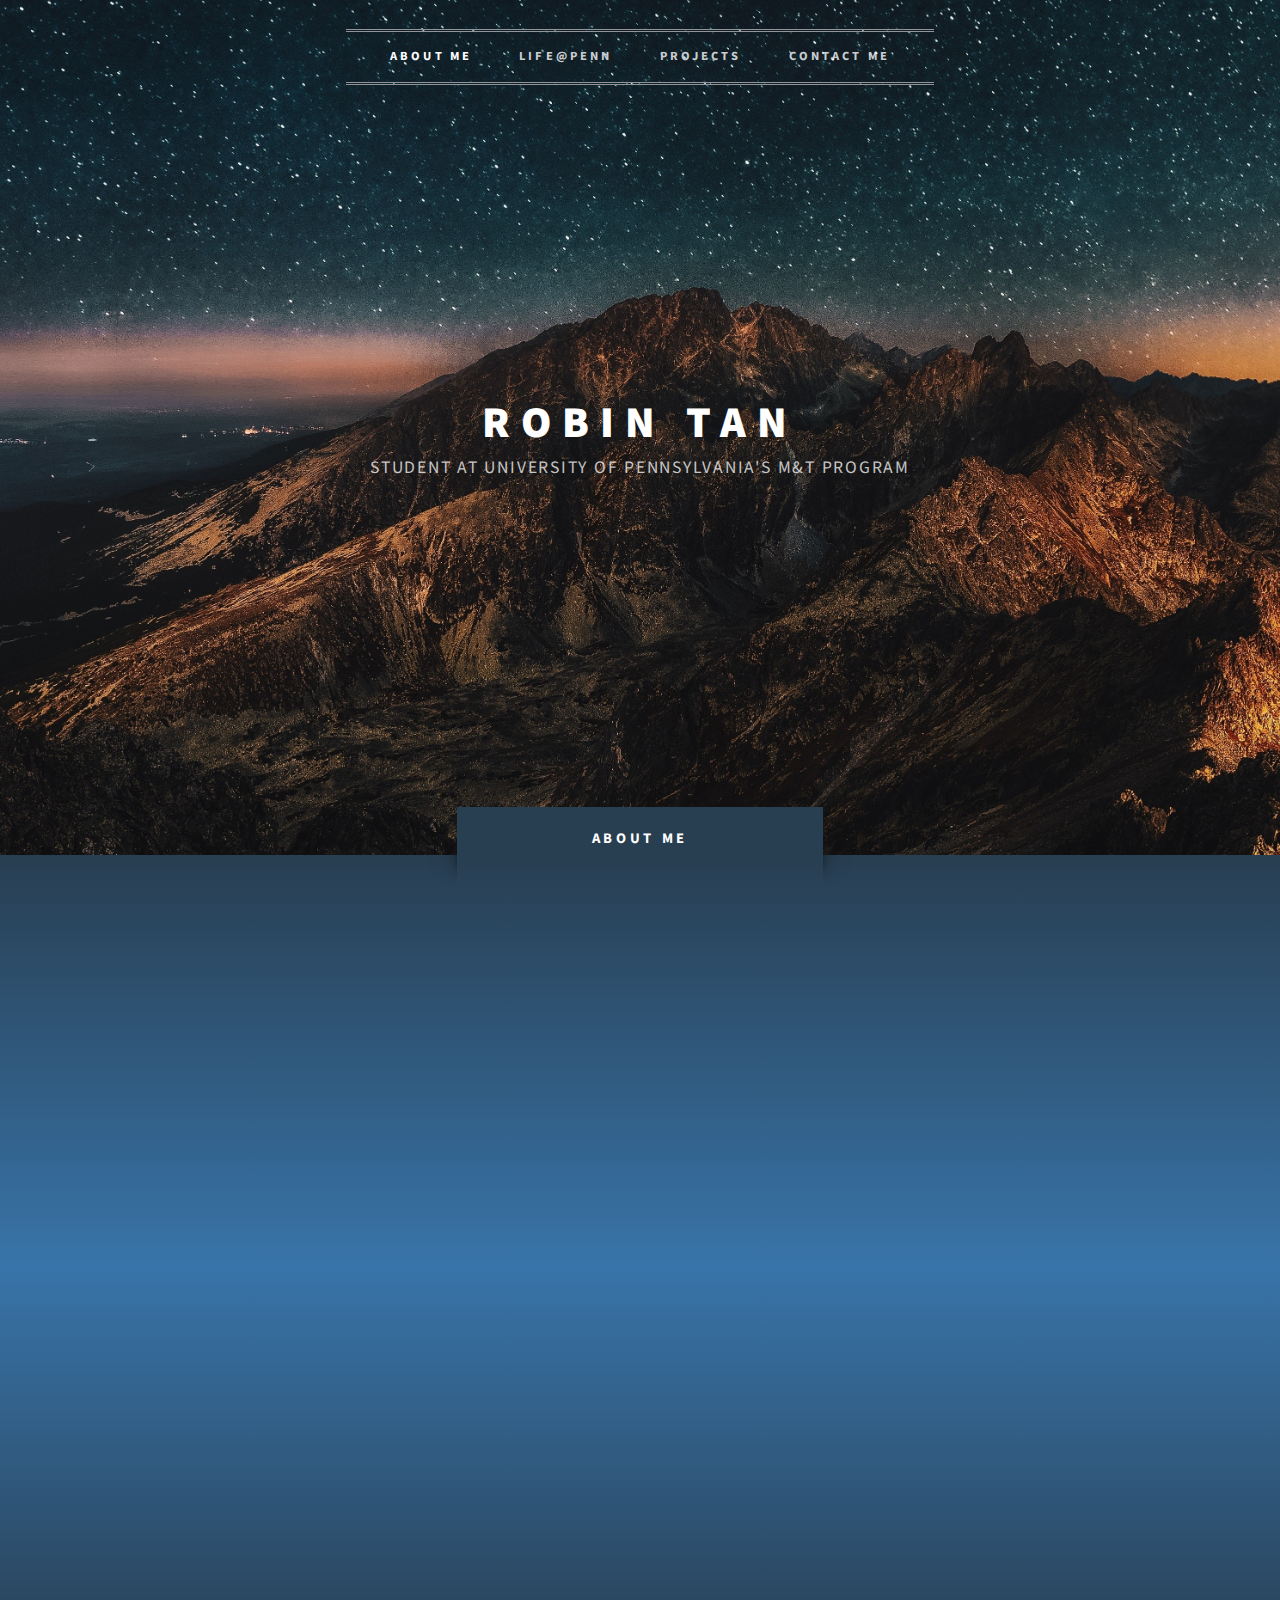
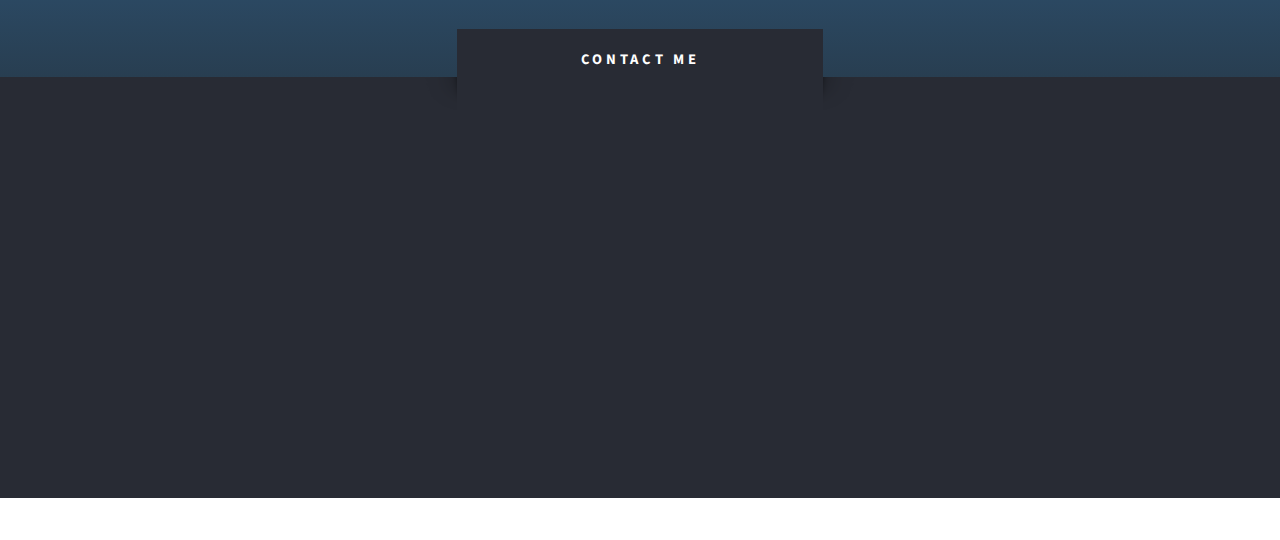
==== commit a5a7a411: "Uploaded files" ====
--- a/index.html
+++ b/index.html
@@ -6,7 +6,8 @@
 <html>
 
 	<head>
-		<title>About Me | Robin Tan</title>
+		<link rel="shortcut icon" type="image/x-icon" href="images/favicon.ico?">
+		<title>Robin Tan</title>
 		<meta charset="utf-8" />
 		<meta name="viewport" content="width=device-width, initial-scale=1, user-scalable=no" />
 		<link rel="stylesheet" href="assets/css/main.css" />
@@ -55,7 +56,7 @@
 						
 						<p class="style3"  data-aos="fade-in" data-aos-duration="2500"> I am enthusiastic about pursuing software engineering, data analytics, and product management after graduation.
 						Through my local state university, I have conducted a total of <b>6 research projects</b> in machine learning and artificial intelligence and have been published in numerous international conferences and journals.
-						In addition, I am huge robotics geek: I had the honor of co-captaining the <b>world's first and only 2x World Champion</b> FIRST Tech Challenge robotics team.
+						In addition, I am a huge robotics geek: I had the honor of co-captaining the <b>world's first and only 2x World Champion</b> FIRST Tech Challenge robotics team.
 						I also love dabbling in coding projects, and I have worked with companies ranging from small startups to industry-leading giants. </p><br>
 						
 						<p class="style3"  data-aos="fade-in" data-aos-duration="2500"> I am originally from <b>Beaverton, Oregon</b>, where I was the Valedictorian of Jesuit High School. 
@@ -84,11 +85,9 @@
 										
 											<div class="col-3 col-12-small">
 												<section>
-													<h3 class="icon solid fa-home">Mailing Address</h3>
+													<h3 class="icon solid fa-laptop-code">GitHub</h3>
 													<p>
-														The Radian<br />
-														3925 Walnut St<br />
-														Philadelphia, PA 19104
+														<a href="https://github.com/robintan98" target = "_blank">github.com/robintan98</a><br/>
 													</p>
 												</section>
 											</div>
@@ -97,7 +96,6 @@
 												<section>
 													<h3 class="icon solid fa-comment">Social</h3>
 													<p>
-														<a href="https://github.com/robintan98" target = "_blank">github.com/robintan98</a><br/>
 														<a href="https://linkedin.com/in/robintan00" target = "_blank">linkedin.com/in/robintan00</a><br/>
 														<a href="https://facebook.com/robintan00" target = "_blank">facebook.com/robintan00</a>
 													</p>
--- a/assets/css/main.css
+++ b/assets/css/main.css
@@ -1601,10 +1601,22 @@
 		border: 0;
 	}
 
+/* Long Image */
+
+	.image-long {
+		display: block;
+		margin-left: auto;
+		margin-right: auto;
+		width: 45%;
+	}
+
 /* Image */
 
 	.image {
-		display: inline-block;
+		display: block;
+		margin-left: auto;
+		margin-right: auto;
+		width: 30%;
 	}
 
 		.image img {
@@ -1855,8 +1867,8 @@
 		border-radius: 0.5em;
 		border: 2px solid;
 		border-color: #d9d9d9;
-		padding: 0 1.5em 0 1.5em;
-		height: 14em;
+		padding: 1em 1.5em 1em 1.5em;
+		min-height: 14em;
 	}
 
 		.rowbox-left .description img {
@@ -1865,19 +1877,18 @@
 			left: 1em;
 			top: 50%;
 			transform: translateY(-50%);
-			height: 12em;
+			height: 90%;
 			width: 23%;
 			border-radius: 0.5em;
 		}
 		
 		.rowbox-left .description h1{
 			width:300px;
-			font-size: 1.4em;
+			font-size: 140%;
 			font-family: monaco;
 			text-align: left;
 			line-height: normal;
 			width: 75%;
-			padding-top: 0.75em;
 			padding-bottom: 0;
 			margin-left: auto;
 			word-wrap: break-word;
@@ -1885,7 +1896,7 @@
 		
 		.rowbox-left .description h2{
 			width:300px;
-			font-size: 0.75em;
+			font-size: 75%;
 			font-family: monaco;
 			text-align: left;
 			width: 75%;
@@ -1897,7 +1908,7 @@
 		
 		.rowbox-left .description h3{
 			width:300px;
-			font-size: 0.9em;
+			font-size: 90%;
 			font-family: monaco;
 			text-align: left;
 			line-height: normal;
@@ -1911,7 +1922,7 @@
 		
 		.rowbox-left .description h4{
 			width:300px;
-			font-size: 0.7em;
+			font-size: 70%;
 			font-family: monaco;
 			text-align: left;
 			line-height: normal;
@@ -1947,8 +1958,8 @@
 		border-radius: 0.5em;
 		border: 2px solid;
 		border-color: #d9d9d9;
-		padding: 0 1.5em 0 1.5em;
-		height: 14em;
+		padding: 1em 1.5em 1em 1.5em;
+		min-height: 14em;
 	}
 
 		.rowbox-right .description img {
@@ -1957,7 +1968,7 @@
 			right: 1em;
 			top: 50%;
 			transform: translateY(-50%);
-			height: 12em;
+			height: 90%;
 			width: 23%;
 			border-radius: 0.5em;
 		}
@@ -1969,7 +1980,6 @@
 			text-align: left;
 			line-height: normal;
 			width: 75%;
-			padding-top: 0.75em;
 			padding-bottom: 0;
 			margin-right: auto;
 			word-wrap: break-word;
